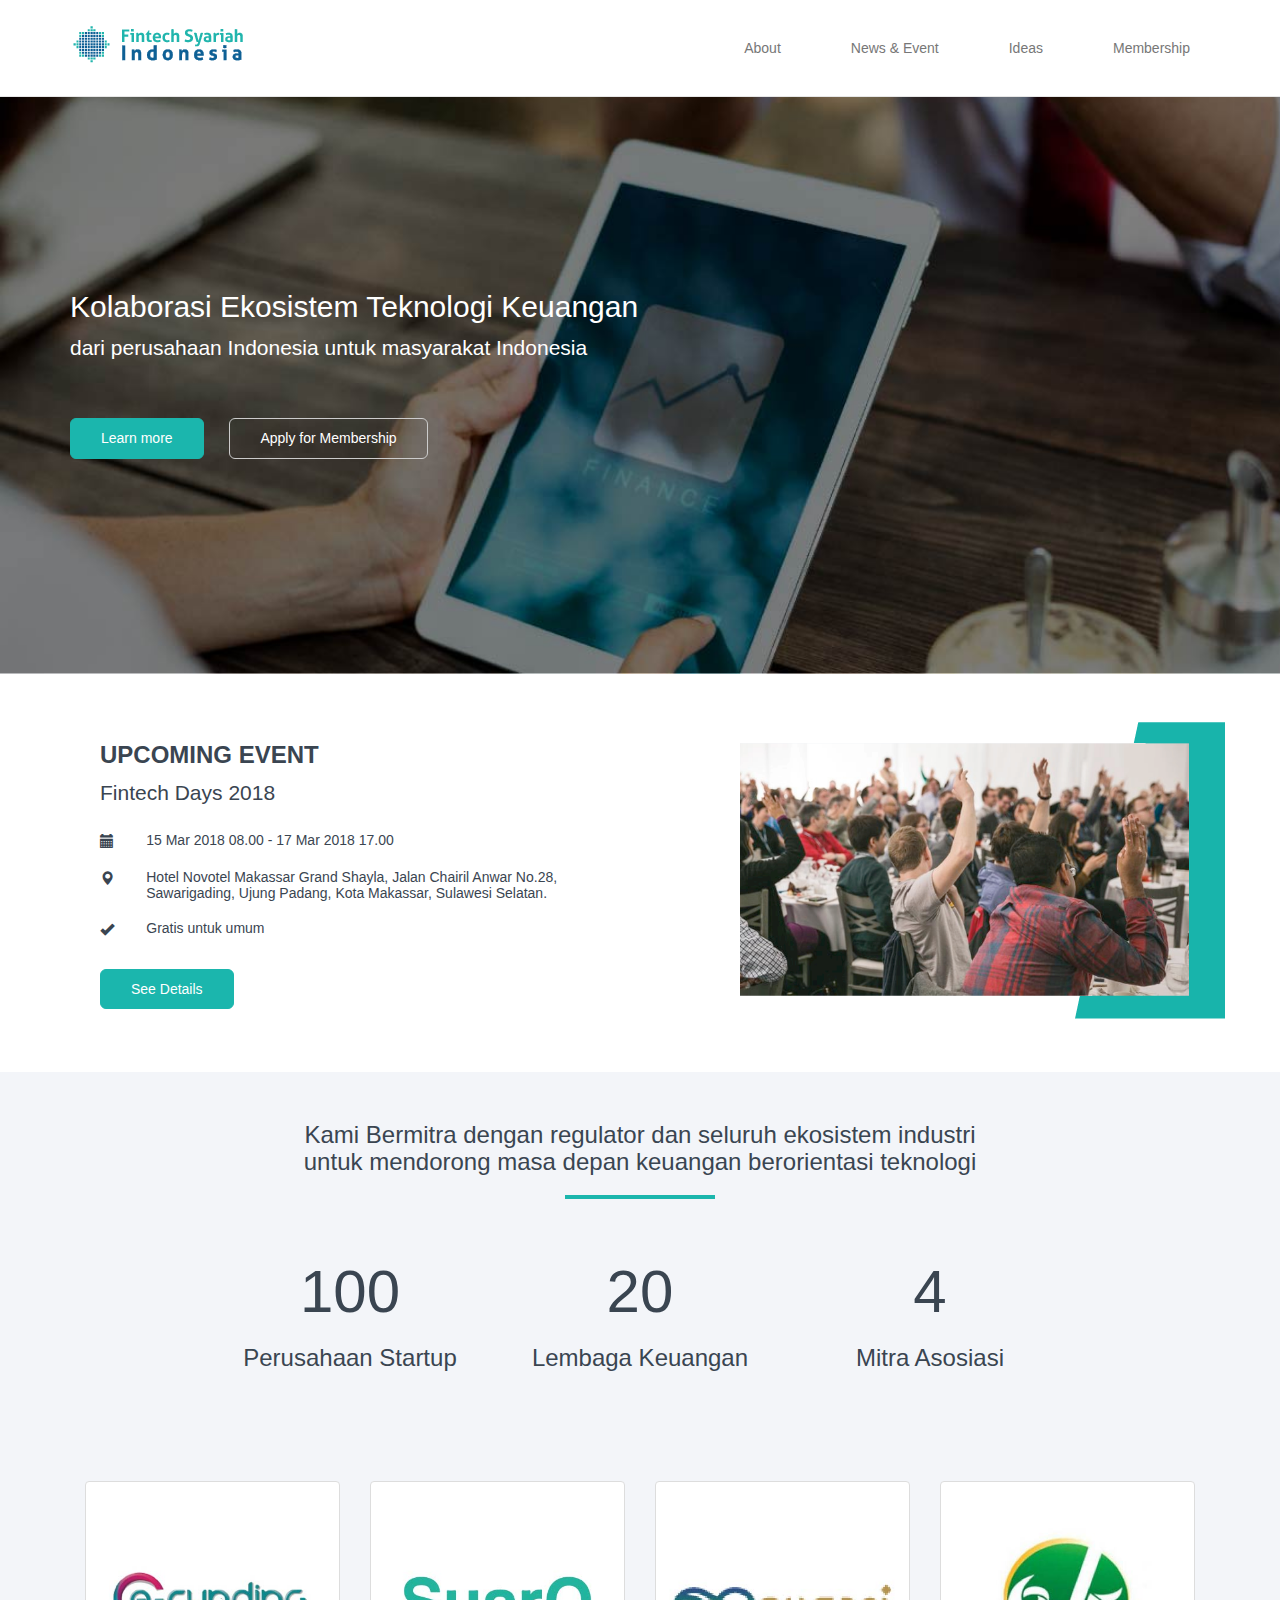
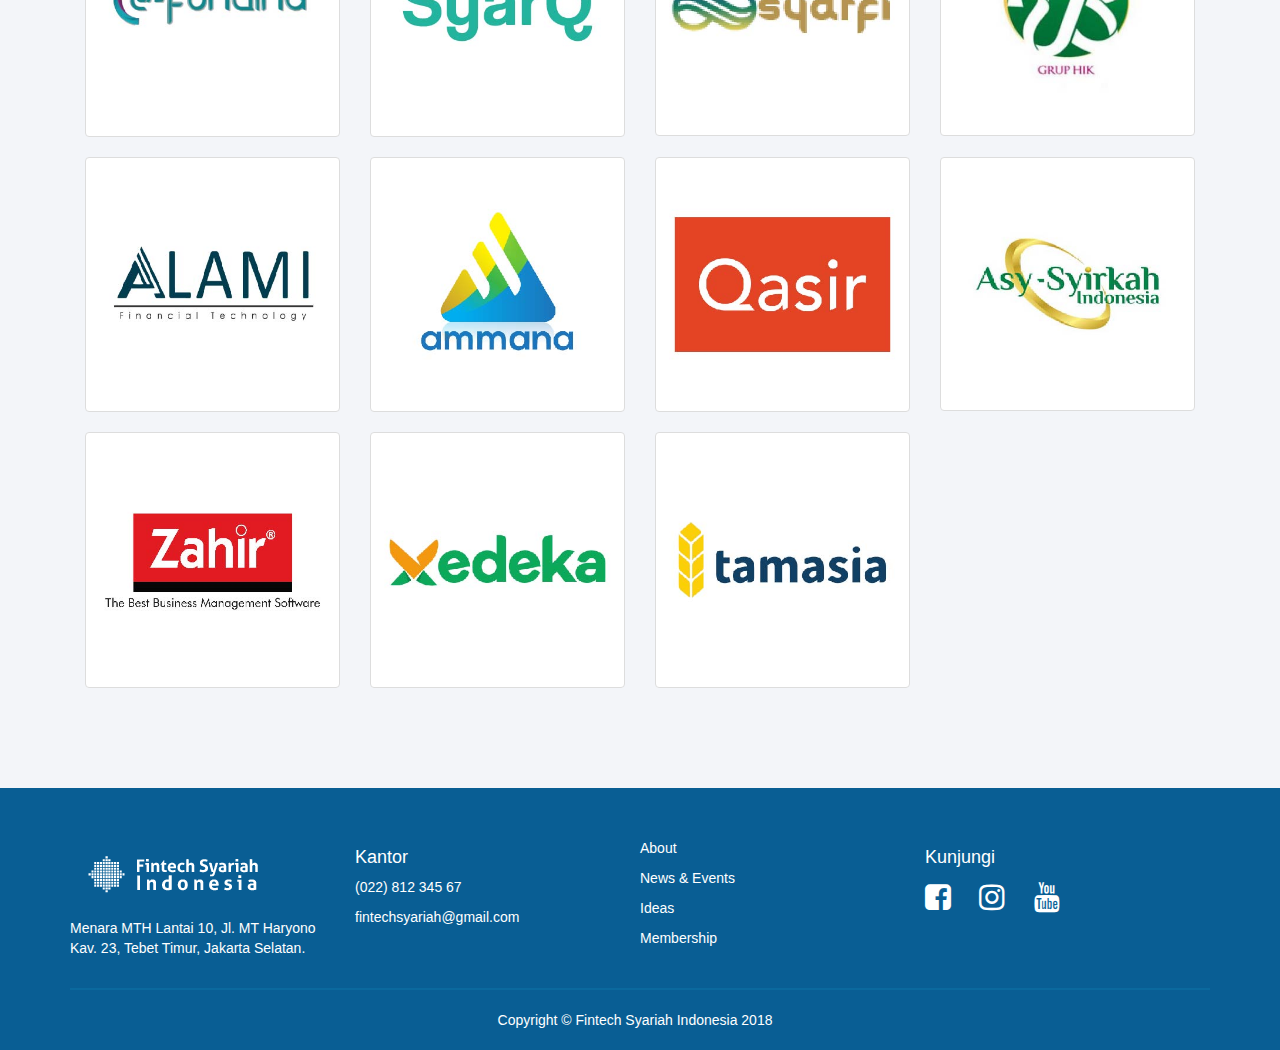
==== index.html @ c57e289e "initial commit" ====
<!DOCTYPE html>
<html lang="en">

<head>

    <meta charset="utf-8">
    <meta http-equiv="X-UA-Compatible" content="IE=edge">
    <meta name="viewport" content="width=device-width, initial-scale=1">
    <meta name="description" content="">
    <meta name="author" content="">

    <title>Fintech Syariah Indonesia</title>

    <!-- Bootstrap Core CSS -->
    <link href="css/bootstrap.min.css" rel="stylesheet">

    <!-- Custom CSS -->
    <link href="css/modern-business.css" rel="stylesheet">
    <link rel="shortcut icon" href="img/fintechico.png">

    <!-- Custom Fonts -->
    <link href="font-awesome/css/font-awesome.min.css" rel="stylesheet" type="text/css">

    <!-- HTML5 Shim and Respond.js IE8 support of HTML5 elements and media queries -->
    <!-- WARNING: Respond.js doesn't work if you view the page via file:// -->
    <!--[if lt IE 9]>
        <script src="https://oss.maxcdn.com/libs/html5shiv/3.7.0/html5shiv.js"></script>
        <script src="https://oss.maxcdn.com/libs/respond.js/1.4.2/respond.min.js"></script>
    <![endif]-->

</head>

<body>

    <!-- Navigation -->
    <nav class="navbar navbar-default navbar-fixed-top" role="navigation">
        <div class="container">
            <!-- Brand and toggle get grouped for better mobile display -->
            <div class="navbar-header">
                <button type="button" class="navbar-toggle" data-toggle="collapse" data-target="#bs-example-navbar-collapse-1">
                    <span class="sr-only">Toggle navigation</span>
                    <span class="icon-bar"></span>
                    <span class="icon-bar"></span>
                    <span class="icon-bar"></span>
                </button>
                <a class="navbar-brand" href="index.html"><img src="img/logofintech.png" alt=""></a>
            </div>
            <!-- Collect the nav links, forms, and other content for toggling -->
            <div class="collapse navbar-collapse" id="bs-example-navbar-collapse-1">
                <ul class="nav navbar-nav navbar-right">
                    <li>
                        <a href="about.html">About</a>
                    </li>
                    <li>
                        <a href="news.html">News & Event</a>
                    </li>
                    <li>
                        <a href="ideas.html">Ideas</a>
                    </li>
                     <li>
                        <a href="membership.html">Membership</a>
                    </li>
                </ul>
            </div>
            <!-- /.navbar-collapse -->
        </div>
        <!-- /.container -->
    </nav>

    <!-- Heder Jumbotron -->
    <header>
        <div class="jumbotron" id="jumbotron1">
        <div class="container">
            <h2>Kolaborasi Ekosistem Teknologi Keuangan</h2>
            <p>dari perusahaan Indonesia untuk masyarakat Indonesia</p>
            <br><br>
            <p><a class="btn btn-primary btn-lg" style="padding: 10px 30px; margin-right: 20px;" href="about.html" role="button">Learn more</a>  <a class="btn btn-default btn-lg" style="padding: 10px 30px; margin-right: 20px;" href="membership.html" role="button">Apply for Membership</a></p>
        </div>
        </div>
    </header>
    <!-- Page Content -->
    <!-- Upcoming Event -->
    <div class="jumbotron" id="jumbotron2">
        <div class="container">
        <div class="col-md-12">
            <div class="col-md-6">
                <h3><strong>UPCOMING EVENT</strong></h3>
                <p>Fintech Days 2018</p>
                <div class="row">
                    <div class="col-md-1"><h5><span class="glyphicon glyphicon-calendar" aria-hidden="true"></span></h5></div>
                    <div class="col-md-11"><h5> 15 Mar 2018 08.00 - 17 Mar 2018 17.00</h5></div>
                </div>
                 <div class="row">
                    <div class="col-md-1"><h5><span class="glyphicon glyphicon-map-marker" aria-hidden="true"></span></h5></div>
                    <div class="col-md-11"><h5> Hotel Novotel Makassar Grand Shayla, Jalan Chairil Anwar No.28, Sawarigading, Ujung Padang, Kota Makassar, Sulawesi Selatan.</h5></div>
                </div>
                 <div class="row">
                    <div class="col-md-1"><h5><span class="glyphicon glyphicon-ok" aria-hidden="true"></span></h5></div>
                    <div class="col-md-11"><h5> Gratis untuk umum</h5></div>
                </div>
                <br>
                <p><a class="btn btn-primary btn-lg" href="#" role="button">See Details</a>
            </div>
            <div class="col-md-6"><img src="img/event1.png" alt=""></div>
        </div>
        </div>
    </div>
    <!-- Count   -->
    <div class="container">
      <div class="col-md-8 col-md-offset-2 text-center">
      <h3>Kami Bermitra dengan regulator dan seluruh ekosistem industri untuk mendorong masa depan keuangan berorientasi teknologi</h3>
      <hr width="20%" style="border: 2px solid #1BB6AD">
      </div>
    </div>
    <div class="container text-center" id="status">
        <div class="col-md-12">
            <div class="row">
                <div class="col-md-4"><h1 style="font-size: 60px">100</h1><h3>Perusahaan  Startup</h3></div>
                <div class="col-md-4"><h1 style="font-size: 60px">20</h1><h3>Lembaga Keuangan</h3></div>
                <div class="col-md-4"><h1 style="font-size: 60px">4</h1><h3>Mitra Asosiasi</h3></div>
            </div>
        </div>
    </div>
    <div class="container" id="post">
    <div class="row">
        <div class="col-md-12">
            <div class="col-xs-6 col-md-3">
            <a href="http://www.efunding.id" target="_blank" class="thumbnail">
              <img src="img/logo/efunding.jpg" alt="">
            </a>
            </div>
            <div class="col-xs-6 col-md-3">
            <a href="https://syarq.com/" target="_blank" class="thumbnail">
              <img src="img/logo/syarq.jpg" alt="">
            </a>
            </div>
            <div class="col-xs-6 col-md-3">
            <a href="https://syarfi.id/" target="_blank" class="thumbnail">
              <img src="img/logo/syarfi.jpg" alt="">
            </a>
            </div>
            <div class="col-xs-6 col-md-3">
            <a href="https://www.gruphik.co.id" target="_blank" class="thumbnail">
              <img src="img/logo/hik.jpg" alt="">
            </a>
            </div>
        </div>
      </div>
        <div class="row">
        <div class="col-md-12">
            <div class="col-xs-6 col-md-3">
            <a href="https://www.alamisharia.co/" target="_blank" class="thumbnail">
              <img src="img/logo/alami.jpg" alt="">
            </a>
            </div>
            <div class="col-xs-6 col-md-3">
            <a href="https://ammana.id/" target="_blank" class="thumbnail">
              <img src="img/logo/ammana.jpg" alt="">
            </a>
            </div>
            <div class="col-xs-6 col-md-3">
            <a href="https://www.qasir.id/" target="_blank" class="thumbnail">
              <img src="img/logo/qasir.jpg" alt="">
            </a>
            </div>
            <div class="col-xs-6 col-md-3">
            <a href="https://www.asysyirkahindonesia.com" target="_blank" class="thumbnail">
              <img src="img/logo/asy-syirkah.jpg" alt="">
            </a>
            </div>
        </div>
        </div>
        <div class="row">
        <div class="col-md-12">
            <div class="col-xs-6 col-md-3">
            <a href="https://www.zahiraccounting.com" target="_blank" class="thumbnail">
              <img src="img/logo/zahir.jpg" alt="">
            </a>
            </div>
            <div class="col-xs-6 col-md-3">
            <a href="https://www.xedeka.com" target="_blank" class="thumbnail">
              <img src="img/logo/xedeka.jpg" alt="">
            </a>
            </div>
            <div class="col-xs-6 col-md-3">
            <a href="http://www.tamasia.co.id/" target="_blank" class="thumbnail">
              <img src="img/logo/tamasia.jpg" alt="">
            </a>
            </div>
            <!-- <div class="col-xs-6 col-md-3">
            <a href="#" class="thumbnail">
              <img src="img/logo/asy-syirkah.jpg" alt="">
            </a>
            </div> -->
        </div>
      </div>
    </div>
    <!-- <div class="container" id="post">
    <div class="row">
        <div class="col-md-12">
            <div class="col-xs-6 col-md-3">
            <div class="thumbnail">
             <img src="img/thumb2.jpg" alt="">
                <div class="caption">
                <h3>Thumbnail label</h3>
                <p>Cras justo odio, dapibus ac facilisis in, egestas eget quam. Donec id elit non mi porta gravida at eget metus. Nullam id dolor id nibh ultricies vehicula ut id elit.</p>
                <div class="text-center"><a href="#" class="btn btn-primary" role="button">Read</a></div>
                </div>
            </div>
            </div>
            <div class="col-xs-6 col-md-3">
            <div class="thumbnail">
             <img src="img/thumb2.jpg" alt="">
                <div class="caption">
                <h3>Thumbnail label</h3>
                <p>Cras justo odio, dapibus ac facilisis in, egestas eget quam. Donec id elit non mi porta gravida at eget metus. Nullam id dolor id nibh ultricies vehicula ut id elit.</p>
                <div class="text-center"><a href="#" class="btn btn-primary" role="button">Read</a></div>
                </div>
            </div>
            </div>
            <div class="col-xs-6 col-md-3">
            <div class="thumbnail">
             <img src="img/thumb2.jpg" alt="">
                <div class="caption">
                <h3>Thumbnail label</h3>
                <p>Cras justo odio, dapibus ac facilisis in, egestas eget quam. Donec id elit non mi porta gravida at eget metus. Nullam id dolor id nibh ultricies vehicula ut id elit.</p>
                <div class="text-center"><a href="#" class="btn btn-primary" role="button">Read</a></div>
                </div>
            </div>
            </div>
            <div class="col-xs-6 col-md-3">
            <div class="thumbnail">
             <img src="img/thumb2.jpg" alt="">
                <div class="caption">
                <h3>Thumbnail label</h3>
                <p>Cras justo odio, dapibus ac facilisis in, egestas eget quam. Donec id elit non mi porta gravida at eget metus. Nullam id dolor id nibh ultricies vehicula ut id elit.</p>
                <div class="text-center"><a href="#" class="btn btn-primary" role="button">Read</a></div>
                </div>
            </div>
            </div>
        </div>
        </div>
        <div class="col-md-12 text-center">
        <br>
        <a class="btn btn-primary btn-lg" href="#" role="button">See More</a>
        </div>
    </div> -->
        <!-- Footer -->
    <footer>
        <div class="container">
            <div class="row">
                <div class="col-md-12">
                    <div class="col-md-3">
                        <div class="row">
                           <p><a class="navbar-brand" href="index.html"><img src="img/logofintechtrans.png" alt=""></a></p>
                        </div>
                        <div class="row">
                           <p>Menara MTH Lantai 10, Jl. MT Haryono Kav. 23, Tebet Timur, Jakarta Selatan.</p>
                        </div>
                    </div>
                     <div class="col-md-3">
                        <div class="row">
                            <h4>Kantor</h4>
                            <p>(022) 812 345 67</p>
                            <p>fintechsyariah@gmail.com</p>
                        </div>
                    </div>
                    <div class="col-md-3">
                        <div class="row">
                            <p><a href="about.html" target="blank">About</a></p>
                            <p><a href="news.html" target="blank">News & Events</a></p>
                            <p><a href="ideas.html" target="blank">Ideas</a></p>
                            <p><a href="membership.html" target="blank">Membership</a></p>
                        </div>
                    </div>
                    <div class="col-md-3">
                        <div class="row">
                            <h4>Kunjungi</h4>
                            <p style="font-size: 30px;"><a href="https://facebook.com" target="blank"><i class="fa fa-facebook-square" aria-hidden="true"></i></a>
                            <a href="https://instagram.com" target="blank"><i class="fa fa-instagram" aria-hidden="true"></i></a>
                            <a href="https://youtube.com" target="blank"><i class="fa fa-youtube" aria-hidden="true"></i></a></p>
                        </div>
                    </div>
                </div>
            </div>
            <hr>
            <div class="row">
                <div class="col-md-12 text-center">
                    <p>Copyright &copy; Fintech Syariah Indonesia 2018</p>
                </div>
            </div>
        </div>
    </footer>
    <!-- /.container -->

    <!-- jQuery -->
    <script src="js/jquery.js"></script>

    <!-- Bootstrap Core JavaScript -->
    <script src="js/bootstrap.min.js"></script>

</body>

</html>
---- css/modern-business.css ----
/*!
 * Start Bootstrap - Modern Business (http://startbootstrap.com/)
 * Copyright 2013-2016 Start Bootstrap
 * Licensed under MIT (https://github.com/BlackrockDigital/startbootstrap/blob/gh-pages/LICENSE)
 */

/* Global Styles */

html,
body {
    height: 100%;
    background-color: #F3F5F9;
    color: #3A4551;
}

body {
    padding-top: 50px; /* Required padding for .navbar-fixed-top. Remove if using .navbar-static-top. Change if height of navigation changes. */
}

/* Navbar */
.navbar-default {
    padding-top: 8px;
    padding-bottom: 8px;
    background-color: #fff;
}

.navbar-brand {
    height: 80px;
}

.navbar-nav>li>a {
    padding-top: 30px;
    margin: 0 20px;
}

.navbar-toggle {
    margin-top: 20px;
}
#subtittle p,
#subtittle2 p,
#subtittle4 p
{
    text-align: center;
    font-size: 16px;
    line-height: 2;
    margin: 50px auto;
}
#subtittle {
    padding-top: 50px;
    padding-bottom: 0;
    margin-top: 0;
    margin-bottom: 100px;
    background-color: #fff;
}
#subtittle2 {
    background-color: #fff;
    padding-top: 50px;
    padding-bottom: 0;
    margin-top: 0;
    margin-bottom: 0;
}
#subtittle3 {
    background-color: #fff;
    padding-top:50px;
    padding-bottom: 100px;
    margin-top: 0;
    margin-bottom: 0;
}
#subtittle3 p {
    font-size: 16px;
    line-height: 2;
    margin: 50px auto;
}
#subtittle4 {
    background-color: #F3F5F9;
    padding-top:50px;
    padding-bottom: 0;
    margin-top: 0;
    margin-bottom: 0;
}
#subtittle4 p {
    text-align: justify;
    font-size: 16px;
    line-height: 2;
    margin: 50px auto;
}
#subtittle5 {
    background-color: #F3F5F9;
    padding-top:50px;
    padding-bottom: 0;
    margin-top: 0;
    margin-bottom: 0;
}
#subtittle5 p {
    font-size: 16px;
    line-height: 2;
    margin: 50px auto;
}
/* Jumbotron */
.jumbotron {
    background-color: #fff;
}
#jumbotron1 {
    padding-top: 220px;
    padding-bottom: 200px;
    margin-bottom: 0;
    background-color: #fff;
    background-image: url("../img/jumbotron1.jpg");
    background-size: cover;
    color: #fff;
}
#jumbotron2 .col-md-6:last-child {
    padding-left: 100px;
    background-color: #fff;
}
#jumboabout1 {
    padding-top: 220px;
    padding-bottom: 200px;
    margin-bottom: 0;
    background-color: #fff;
    background-image: url("../img/jumboabout1.jpg");
    background-size: cover;
    color: #fff;
}
.panel-default>.panel-heading {
    background-color: #fff;
}
#subtittle3 ul {
  text-align: justify;
  font-size: 16px;
  line-height: 2;
}

/*Hover*/
footer a:link {
    color: #fff;
}
footer a:visited {
    color: #fff;
}
footer p:first-child {
  margin-right: 10px;
}
.fa-facebook-square {
    margin-right: 20px;
}
.fa-facebook-square:hover {
    color: #2969B0;
}
.fa-instagram {
    margin-right: 20px;
}
.fa-instagram:hover {
    color: #553982;
}
.fa-youtube {
    margin-right: 20px;
}
.fa-youtube:hover {
    color: #B8312F;
}
/*Button Custom*/
.btn {
    padding: 10px 30px;
    font-size: 14px;
    margin-right: 0px;
}
.btn-primary {
    background-color: #1BB6AD;
    border-color: #1BB6AD;
}
.btn-primary:hover {
    background-color: #158C83;
    border-color: #1BB6AD;
}

.btn-primary:active {
    background-color: #158C83;
    border-color: #1BB6AD;
}
.btn-primary:visited {
    background-color: #1BB6AD;
    border-color: #1BB6AD;
}
.btn-default {
    background-color: transparent;
    color: #fff;
}
/* Page Content*/

#status {
    padding: 20px 150px;
}

#post {
    margin: 80px auto;
}
/* 404 Page Styles */

.error-404 {
    font-size: 100px;
}

/* Footer Styles */

footer {
    margin: 0;
    padding-top: 50px;
    padding-bottom: 10px;
    background-color: #095E94;
    color: #fff;
}

footer hr{
    border: 1px solid #0B699E;
}

/* Responsive Styles */

@media(max-width:991px) {
    .customer-img,
    .img-related {
        margin-bottom: 30px;
    }
}

@media(max-width:767px) {
    .img-portfolio {
        margin-bottom: 15px;
    }

}
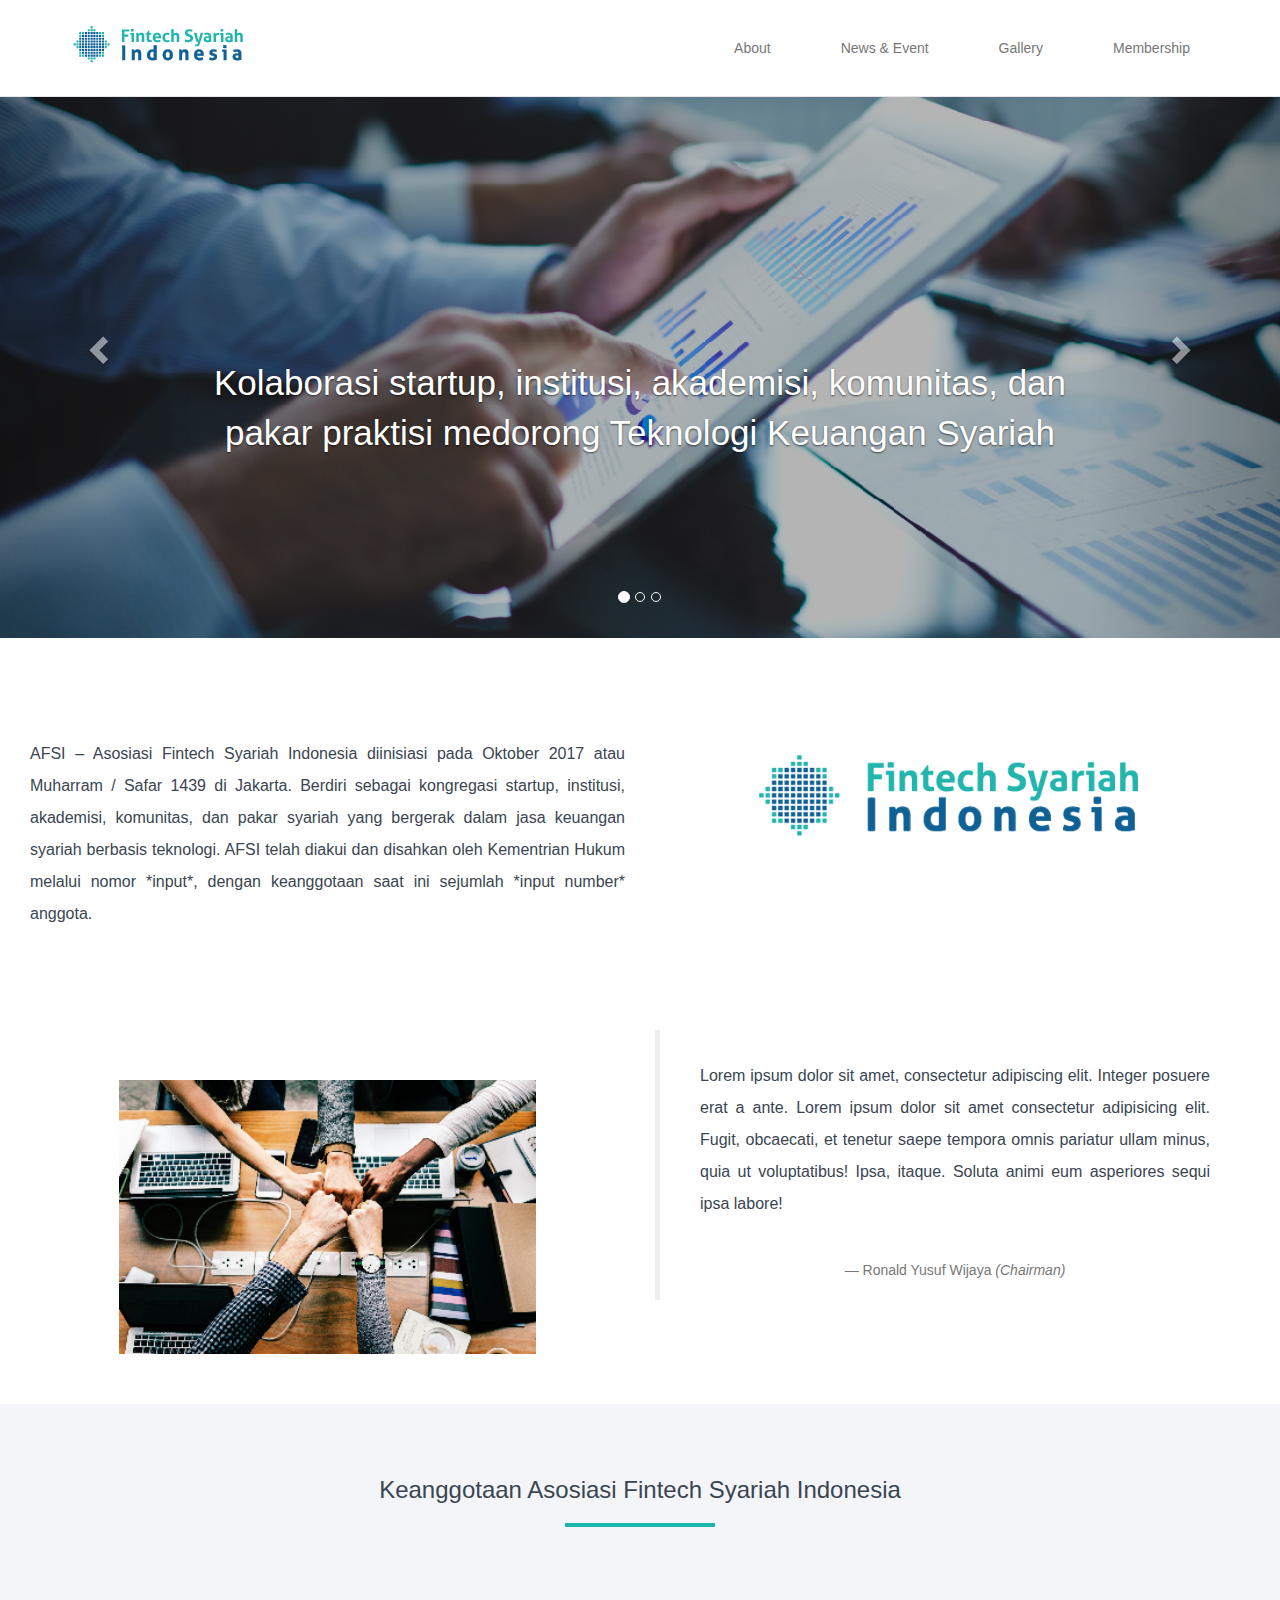
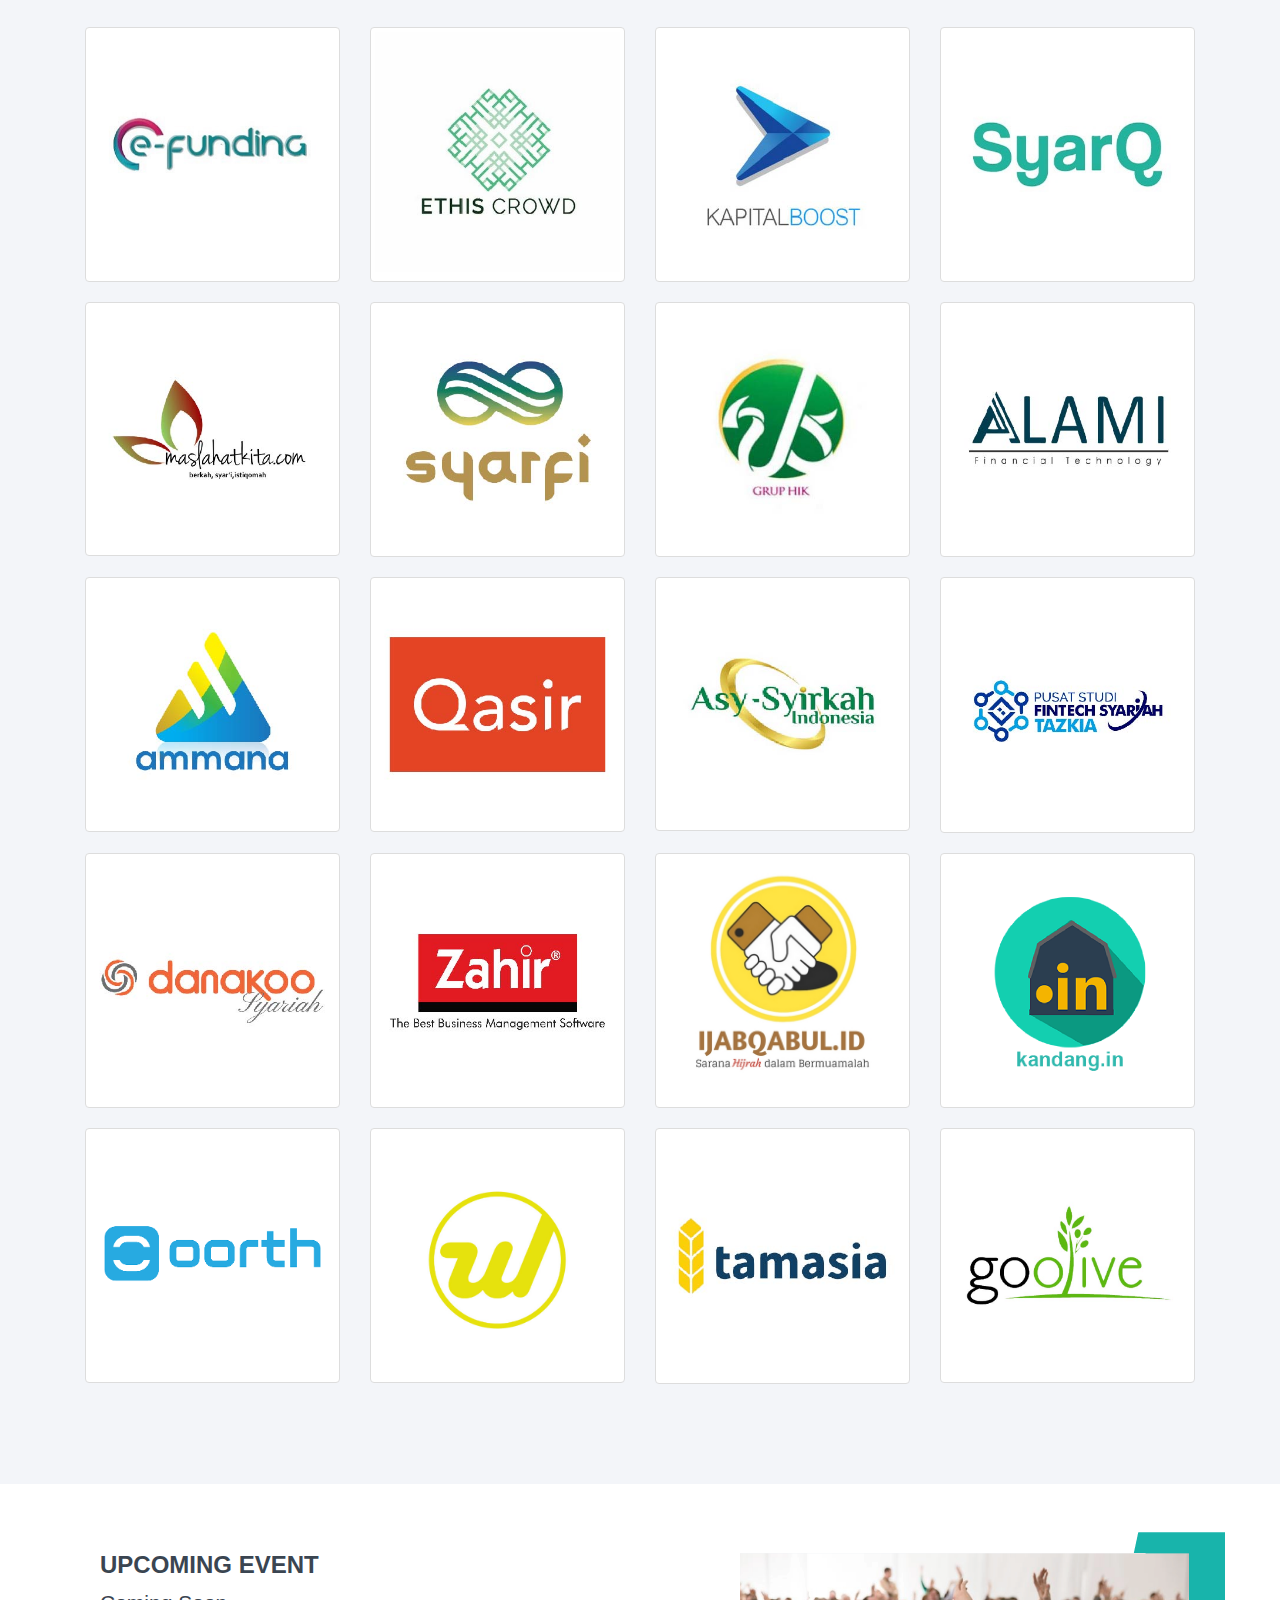
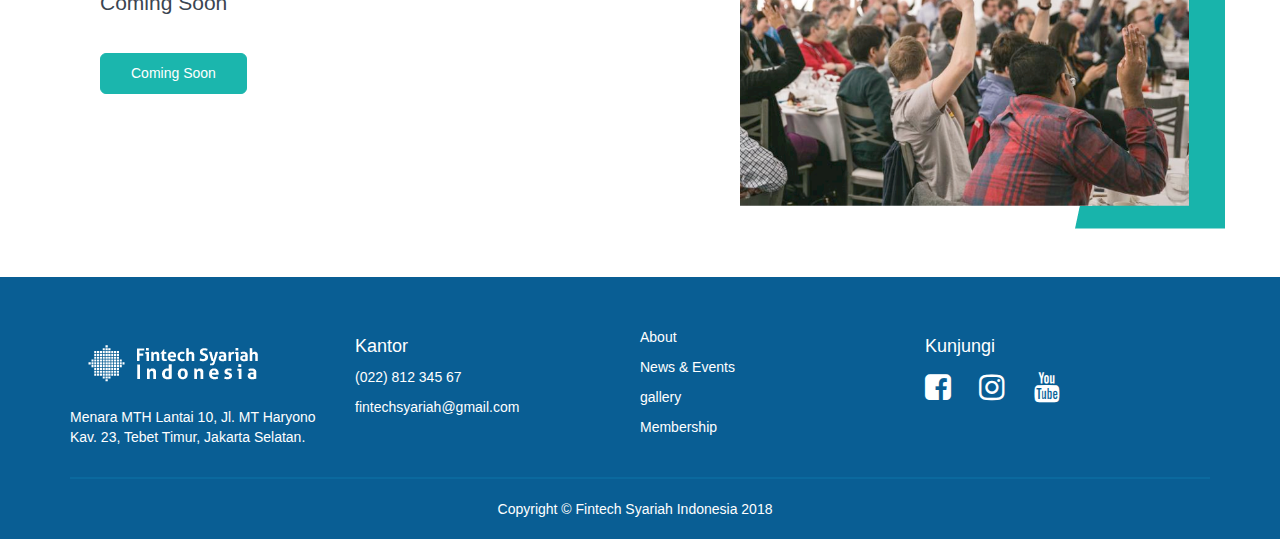
==== commit 3696c501: "update terbaru" ====
--- a/index.html
+++ b/index.html
@@ -43,22 +43,22 @@
                     <span class="icon-bar"></span>
                     <span class="icon-bar"></span>
                 </button>
-                <a class="navbar-brand" href="index.html"><img src="img/logofintech.png" alt=""></a>
+                <a class="navbar-brand" href="http://www.fintechsyariah.org"><img src="img/logofintech.png" alt=""></a>
             </div>
             <!-- Collect the nav links, forms, and other content for toggling -->
             <div class="collapse navbar-collapse" id="bs-example-navbar-collapse-1">
                 <ul class="nav navbar-nav navbar-right">
                     <li>
-                        <a href="about.html">About</a>
+                        <a href="about">About</a>
                     </li>
                     <li>
-                        <a href="news.html">News & Event</a>
+                        <a href="news">News & Event</a>
                     </li>
                     <li>
-                        <a href="ideas.html">Ideas</a>
+                        <a href="gallery">Gallery</a>
                     </li>
                      <li>
-                        <a href="membership.html">Membership</a>
+                        <a href="membership">Membership</a>
                     </li>
                 </ul>
             </div>
@@ -69,50 +69,88 @@
 
     <!-- Heder Jumbotron -->
     <header>
-        <div class="jumbotron" id="jumbotron1">
+        <div id="carousel-example-generic" class="carousel slide" data-ride="carousel">
+            <!-- Indicators -->
+            <ol class="carousel-indicators">
+              <li data-target="#carousel-example-generic" data-slide-to="0" class="active"></li>
+              <li data-target="#carousel-example-generic" data-slide-to="1"></li>
+              <li data-target="#carousel-example-generic" data-slide-to="2"></li>
+            </ol>
+          
+            <!-- Wrapper for slides -->
+            <div class="carousel-inner" role="listbox">
+              <div class="item active">
+                <img src="img/slider1.jpg" alt="..." style="background-size: cover; max-width: none">
+                <div class="carousel-caption-custom">
+                    <p>Kolaborasi startup, institusi, akademisi,
+                    komunitas, dan pakar praktisi medorong
+                    Teknologi Keuangan Syariah</p>
+                </div>
+              </div>
+              <div class="item">
+                <img src="img/slider2.jpg" alt="..." style="background-size: cover; max-width: none">
+                <div class="carousel-caption-custom">
+                  <h1>Fintech Syariah</h1><br>
+                  <p>Akselerasi Kemerataan dan Keadilan Ekonomi Melaui Inovasi Finansial Teknologi</p>
+                </div>
+              </div>
+              <div class="item">
+                <img src="img/slider3.jpg" alt="..." style="background-size: cover; max-width: none">
+                <div class="carousel-caption-custom">
+                  <h1>Mitra Pemerintah & Akademisi</h1><br>
+                  <p>Support Sistem bagi Pemerintah, Regulatordan  Akademisi Memajukan Ekonomi Syariah dan Fintech di Indonesia</p>
+                </div>
+              </div>
+            </div>
+          
+            <!-- Controls -->
+            <a class="left carousel-control" href="#carousel-example-generic" role="button" data-slide="prev">
+              <span class="glyphicon glyphicon-chevron-left" aria-hidden="true"></span>
+              <span class="sr-only">Previous</span>
+            </a>
+            <a class="right carousel-control" href="#carousel-example-generic" role="button" data-slide="next">
+              <span class="glyphicon glyphicon-chevron-right" aria-hidden="true"></span>
+              <span class="sr-only">Next</span>
+            </a>
+          </div>
+        <!-- <div class="jumbotron" id="jumbotron1">
         <div class="container">
             <h2>Kolaborasi Ekosistem Teknologi Keuangan</h2>
             <p>dari perusahaan Indonesia untuk masyarakat Indonesia</p>
             <br><br>
-            <p><a class="btn btn-primary btn-lg" style="padding: 10px 30px; margin-right: 20px;" href="about.html" role="button">Learn more</a>  <a class="btn btn-default btn-lg" style="padding: 10px 30px; margin-right: 20px;" href="membership.html" role="button">Apply for Membership</a></p>
-        </div>
-        </div>
+            <p><a class="btn btn-primary btn-lg" style="padding: 10px 30px; margin-right: 20px;" href="about" role="button">Learn more</a>  <a class="btn btn-default btn-lg" style="padding: 10px 30px; margin-right: 20px;" href="membership" role="button">Apply for Membership</a></p>
+        </div>
+        </div> -->
     </header>
     <!-- Page Content -->
-    <!-- Upcoming Event -->
-    <div class="jumbotron" id="jumbotron2">
-        <div class="container">
-        <div class="col-md-12">
-            <div class="col-md-6">
-                <h3><strong>UPCOMING EVENT</strong></h3>
-                <p>Fintech Days 2018</p>
-                <div class="row">
-                    <div class="col-md-1"><h5><span class="glyphicon glyphicon-calendar" aria-hidden="true"></span></h5></div>
-                    <div class="col-md-11"><h5> 15 Mar 2018 08.00 - 17 Mar 2018 17.00</h5></div>
-                </div>
-                 <div class="row">
-                    <div class="col-md-1"><h5><span class="glyphicon glyphicon-map-marker" aria-hidden="true"></span></h5></div>
-                    <div class="col-md-11"><h5> Hotel Novotel Makassar Grand Shayla, Jalan Chairil Anwar No.28, Sawarigading, Ujung Padang, Kota Makassar, Sulawesi Selatan.</h5></div>
-                </div>
-                 <div class="row">
-                    <div class="col-md-1"><h5><span class="glyphicon glyphicon-ok" aria-hidden="true"></span></h5></div>
-                    <div class="col-md-11"><h5> Gratis untuk umum</h5></div>
-                </div>
-                <br>
-                <p><a class="btn btn-primary btn-lg" href="#" role="button">See Details</a>
-            </div>
-            <div class="col-md-6"><img src="img/event1.png" alt=""></div>
-        </div>
+    <div class="container-fluid" id="subtittle2">
+        <div class="col-md-6 text-center">
+            <p style="text-align: justify;">AFSI – Asosiasi Fintech Syariah Indonesia diinisiasi pada Oktober 2017 atau Muharram / Safar 1439 di Jakarta. Berdiri sebagai kongregasi startup, institusi, akademisi, komunitas, dan pakar syariah yang bergerak dalam jasa keuangan syariah berbasis teknologi. AFSI telah diakui dan disahkan oleh Kementrian Hukum melalui nomor *input*, dengan keanggotaan saat ini sejumlah *input number* anggota.</p>
+        </div>
+        <div class="col-md-6 text-center">
+            <p><img src="img/logofintechbig.png" alt="" style="text-align: justify; width: 70%; height: 70%;"></p>
+        </div>
+    </div>
+    <div class="container-fluid" id="subtittle2">
+        <div class="col-md-6 text-center">
+            <p><img src="img/team.jpg" alt="" style="text-align: justify; width: 70%; height: 70%;"></p>
+        </div>
+        <div class="col-md-6 text-center">
+            <blockquote>
+                    <p style="margin: 20px; text-align: justify;">Lorem ipsum dolor sit amet, consectetur adipiscing elit. Integer posuere erat a ante. Lorem ipsum dolor sit amet consectetur adipisicing elit. Fugit, obcaecati, et tenetur saepe tempora omnis pariatur ullam minus, quia ut voluptatibus! Ipsa, itaque. Soluta animi eum asperiores sequi ipsa labore!</p>
+                    <footer style="background-color: transparent;padding-top: 20px">Ronald Yusuf Wijaya <cite title="Source Title">(Chairman)</cite></footer>
+            </blockquote>
         </div>
     </div>
     <!-- Count   -->
     <div class="container">
       <div class="col-md-8 col-md-offset-2 text-center">
-      <h3>Kami Bermitra dengan regulator dan seluruh ekosistem industri untuk mendorong masa depan keuangan berorientasi teknologi</h3>
+      
+      <p><h3><br><br>Keanggotaan Asosiasi Fintech Syariah Indonesia </h3></p>
       <hr width="20%" style="border: 2px solid #1BB6AD">
       </div>
     </div>
-    <div class="container text-center" id="status">
+    <!-- <div class="container text-center" id="status">
         <div class="col-md-12">
             <div class="row">
                 <div class="col-md-4"><h1 style="font-size: 60px">100</h1><h3>Perusahaan  Startup</h3></div>
@@ -120,7 +158,7 @@
                 <div class="col-md-4"><h1 style="font-size: 60px">4</h1><h3>Mitra Asosiasi</h3></div>
             </div>
         </div>
-    </div>
+    </div> -->
     <div class="container" id="post">
     <div class="row">
         <div class="col-md-12">
@@ -130,8 +168,27 @@
             </a>
             </div>
             <div class="col-xs-6 col-md-3">
+            <a href="https://www.ethiscrowd.com" target="_blank" class="thumbnail">
+              <img src="img/logo/ethiscrowd.jpg" alt="">
+            </a>
+            </div>
+            <div class="col-xs-6 col-md-3">
+            <a href="https://kapitalboost.com/" target="_blank" class="thumbnail">
+              <img src="img/logo/kapitalboost.jpg" alt="">
+            </a>
+            </div>
+            <div class="col-xs-6 col-md-3">
             <a href="https://syarq.com/" target="_blank" class="thumbnail">
-              <img src="img/logo/syarq.jpg" alt="">
+             <img src="img/logo/syarq.jpg" alt="">
+            </a>
+            </div>
+        </div>
+      </div>
+        <div class="row">
+        <div class="col-md-12">
+            <div class="col-xs-6 col-md-3">
+            <a href="https://www.maslahatkita.com" target="_blank" class="thumbnail">
+              <img src="img/logo/maslahatkita.jpg" alt="">
             </a>
             </div>
             <div class="col-xs-6 col-md-3">
@@ -144,15 +201,15 @@
               <img src="img/logo/hik.jpg" alt="">
             </a>
             </div>
-        </div>
-      </div>
-        <div class="row">
-        <div class="col-md-12">
             <div class="col-xs-6 col-md-3">
             <a href="https://www.alamisharia.co/" target="_blank" class="thumbnail">
               <img src="img/logo/alami.jpg" alt="">
             </a>
             </div>
+        </div>
+        </div>
+        <div class="row">
+        <div class="col-md-12">
             <div class="col-xs-6 col-md-3">
             <a href="https://ammana.id/" target="_blank" class="thumbnail">
               <img src="img/logo/ammana.jpg" alt="">
@@ -168,83 +225,88 @@
               <img src="img/logo/asy-syirkah.jpg" alt="">
             </a>
             </div>
+            <div class="col-xs-6 col-md-3">
+            <a href="http://tazkia.ac.id" target="_blank" class="thumbnail">
+              <img src="img/logo/tazkia.jpg" alt="">
+            </a>
+            </div>
         </div>
         </div>
         <div class="row">
-        <div class="col-md-12">
-            <div class="col-xs-6 col-md-3">
-            <a href="https://www.zahiraccounting.com" target="_blank" class="thumbnail">
-              <img src="img/logo/zahir.jpg" alt="">
-            </a>
-            </div>
-            <div class="col-xs-6 col-md-3">
-            <a href="https://www.xedeka.com" target="_blank" class="thumbnail">
-              <img src="img/logo/xedeka.jpg" alt="">
-            </a>
-            </div>
-            <div class="col-xs-6 col-md-3">
-            <a href="http://www.tamasia.co.id/" target="_blank" class="thumbnail">
-              <img src="img/logo/tamasia.jpg" alt="">
-            </a>
-            </div>
-            <!-- <div class="col-xs-6 col-md-3">
-            <a href="#" class="thumbnail">
-              <img src="img/logo/asy-syirkah.jpg" alt="">
-            </a>
-            </div> -->
-        </div>
-      </div>
-    </div>
-    <!-- <div class="container" id="post">
-    <div class="row">
-        <div class="col-md-12">
-            <div class="col-xs-6 col-md-3">
-            <div class="thumbnail">
-             <img src="img/thumb2.jpg" alt="">
-                <div class="caption">
-                <h3>Thumbnail label</h3>
-                <p>Cras justo odio, dapibus ac facilisis in, egestas eget quam. Donec id elit non mi porta gravida at eget metus. Nullam id dolor id nibh ultricies vehicula ut id elit.</p>
-                <div class="text-center"><a href="#" class="btn btn-primary" role="button">Read</a></div>
-                </div>
-            </div>
-            </div>
-            <div class="col-xs-6 col-md-3">
-            <div class="thumbnail">
-             <img src="img/thumb2.jpg" alt="">
-                <div class="caption">
-                <h3>Thumbnail label</h3>
-                <p>Cras justo odio, dapibus ac facilisis in, egestas eget quam. Donec id elit non mi porta gravida at eget metus. Nullam id dolor id nibh ultricies vehicula ut id elit.</p>
-                <div class="text-center"><a href="#" class="btn btn-primary" role="button">Read</a></div>
-                </div>
-            </div>
-            </div>
-            <div class="col-xs-6 col-md-3">
-            <div class="thumbnail">
-             <img src="img/thumb2.jpg" alt="">
-                <div class="caption">
-                <h3>Thumbnail label</h3>
-                <p>Cras justo odio, dapibus ac facilisis in, egestas eget quam. Donec id elit non mi porta gravida at eget metus. Nullam id dolor id nibh ultricies vehicula ut id elit.</p>
-                <div class="text-center"><a href="#" class="btn btn-primary" role="button">Read</a></div>
-                </div>
-            </div>
-            </div>
-            <div class="col-xs-6 col-md-3">
-            <div class="thumbnail">
-             <img src="img/thumb2.jpg" alt="">
-                <div class="caption">
-                <h3>Thumbnail label</h3>
-                <p>Cras justo odio, dapibus ac facilisis in, egestas eget quam. Donec id elit non mi porta gravida at eget metus. Nullam id dolor id nibh ultricies vehicula ut id elit.</p>
-                <div class="text-center"><a href="#" class="btn btn-primary" role="button">Read</a></div>
-                </div>
-            </div>
-            </div>
-        </div>
-        </div>
-        <div class="col-md-12 text-center">
-        <br>
-        <a class="btn btn-primary btn-lg" href="#" role="button">See More</a>
-        </div>
-    </div> -->
+            <div class="col-md-12">
+                <div class="col-xs-6 col-md-3">
+                <a href="https://www.danakoo.id/menu/page/syariah" class="thumbnail">
+                  <img src="img/logo/danakoosyariah.jpg" alt="">
+                </a>
+                </div>
+                <div class="col-xs-6 col-md-3">
+                <a href="https://www.zahiraccounting.com" target="_blank" class="thumbnail">
+                  <img src="img/logo/zahir.jpg" alt="">
+                </a>
+                </div>
+                <div class="col-xs-6 col-md-3">
+                <a href="http://ijabqabul.id/" target="_blank" class="thumbnail">
+                  <img src="img/logo/ijabqabul.jpg" alt="">
+                </a>
+                </div>
+                <div class="col-xs-6 col-md-3">
+                <a href="https://kandang.in" target="_blank" class="thumbnail">
+                  <img src="img/logo/kandangin.png" alt="">
+                </a>
+                </div>
+            </div>
+          </div>
+          <div class="row">
+            <div class="col-md-12">
+                <div class="col-xs-6 col-md-3">
+                <a href="https://www.oorth.me/" class="thumbnail">
+                  <img src="img/logo/oorth.png" alt="">
+                </a>
+                </div>
+                <div class="col-xs-6 col-md-3">
+                <a href="http://wakapp.id" target="_blank" class="thumbnail">
+                  <img src="img/logo/wakapp.jpg" alt="">
+                </a>
+                </div>
+                <div class="col-xs-6 col-md-3">
+                <a href="http://tamasia.co.id/" target="_blank" class="thumbnail">
+                  <img src="img/logo/tamasia.jpg" alt="">
+                </a>
+                </div>
+                <div class="col-xs-6 col-md-3">
+                <a href="http://goolive.id/" target="_blank" class="thumbnail">
+                  <img src="img/logo/goolive.jpg" alt="">
+                </a>
+                </div>
+            </div>
+          </div>
+    </div>
+    <!-- Upcoming Event -->
+    <div class="jumbotron" id="jumbotron2">
+        <div class="container">
+        <div class="col-md-12">
+            <div class="col-md-6">
+                <h3><strong>UPCOMING EVENT</strong></h3>
+                <p>Coming Soon</p>
+                <!-- <div class="row">
+                    <div class="col-md-1"><h5><span class="glyphicon glyphicon-calendar" aria-hidden="true"></span></h5></div>
+                    <div class="col-md-11"><h5> Coming Soon </h5></div>
+                </div>
+                 <div class="row">
+                    <div class="col-md-1"><h5><span class="glyphicon glyphicon-map-marker" aria-hidden="true"></span></h5></div>
+                    <div class="col-md-11"><h5> Coming Soon </h5></div>
+                </div>
+                 <div class="row">
+                    <div class="col-md-1"><h5><span class="glyphicon glyphicon-ok" aria-hidden="true"></span></h5></div>
+                    <div class="col-md-11"><h5> Coming Soon </h5></div>
+                </div> -->
+                <br>
+                <p><a class="btn btn-primary btn-lg" href="#" role="button">Coming Soon</a>
+            </div>
+            <div class="col-md-6"><img src="img/event1.png" alt=""></div>
+        </div>
+        </div>
+    </div>
         <!-- Footer -->
     <footer>
         <div class="container">
@@ -252,7 +314,7 @@
                 <div class="col-md-12">
                     <div class="col-md-3">
                         <div class="row">
-                           <p><a class="navbar-brand" href="index.html"><img src="img/logofintechtrans.png" alt=""></a></p>
+                           <p><a class="navbar-brand" href="http://www.fintechsyariah.org"><img src="img/logofintechtrans.png" alt=""></a></p>
                         </div>
                         <div class="row">
                            <p>Menara MTH Lantai 10, Jl. MT Haryono Kav. 23, Tebet Timur, Jakarta Selatan.</p>
@@ -267,10 +329,10 @@
                     </div>
                     <div class="col-md-3">
                         <div class="row">
-                            <p><a href="about.html" target="blank">About</a></p>
-                            <p><a href="news.html" target="blank">News & Events</a></p>
-                            <p><a href="ideas.html" target="blank">Ideas</a></p>
-                            <p><a href="membership.html" target="blank">Membership</a></p>
+                            <p><a href="about" target="blank">About</a></p>
+                            <p><a href="news" target="blank">News & Events</a></p>
+                            <p><a href="gallery" target="blank">gallery</a></p>
+                            <p><a href="membership" target="blank">Membership</a></p>
                         </div>
                     </div>
                     <div class="col-md-3">
--- a/css/modern-business.css
+++ b/css/modern-business.css
@@ -36,6 +36,21 @@
 .navbar-toggle {
     margin-top: 20px;
 }
+
+.carousel-caption-custom {
+    font-size: 35px;
+    position: absolute;
+    right: 15%;
+    bottom: 20px;
+    left: 15%;
+    z-index: 10;
+    padding-top: 20px;
+    padding-bottom: 150px;
+    color: #fff;
+    text-align: center;
+    text-shadow: 0 1px 2px rgba(0, 0, 0, .6);
+}
+
 #subtittle p,
 #subtittle2 p,
 #subtittle4 p
@@ -99,6 +114,7 @@
 /* Jumbotron */
 .jumbotron {
     background-color: #fff;
+    margin-bottom: 0;
 }
 #jumbotron1 {
     padding-top: 220px;
@@ -112,6 +128,7 @@
 #jumbotron2 .col-md-6:last-child {
     padding-left: 100px;
     background-color: #fff;
+    margin-bottom: 0;
 }
 #jumboabout1 {
     padding-top: 220px;
@@ -228,5 +245,33 @@
     .img-portfolio {
         margin-bottom: 15px;
     }
-
-}
+    #jumbotron2 .col-md-6:last-child {
+        padding-left: 0px;
+        padding-right: 0px;
+        background-color: #fff;
+    }
+    #jumbotron2 .col-md-6 img{
+        width: 98%;
+        height: auto;
+    }
+    .carousel-caption-custom {
+        font-size: 25px;
+        position: absolute;
+        right: 15%;
+        bottom: 20px;
+        left: 15%;
+        z-index: 10;
+        padding-top: 20px;
+        padding-bottom: 150px;
+        color: #fff;
+        text-align: center;
+        text-shadow: 0 1px 2px rgba(0, 0, 0, .6);
+    }
+    /*Button Custom*/
+    .btn {
+        padding: 10px 30px;
+        font-size: 14px;
+        margin-right: 0px;
+        margin-bottom: 20px;
+      }
+}
